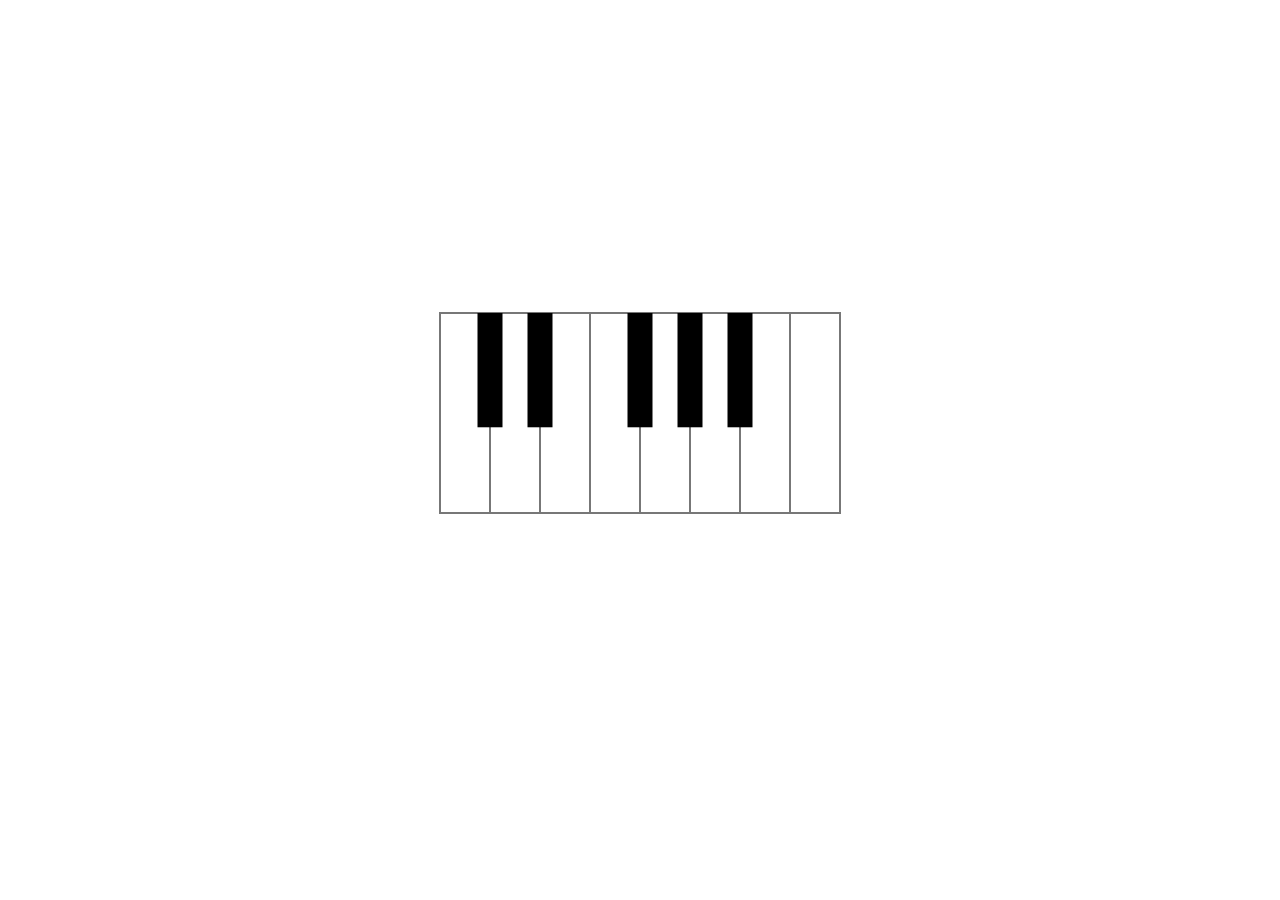
==== index.html @ 2a6bb34e "initial commit" ====
<!DOCTYPE html>
<html lang="en">
<head>
	<meta charset="UTF-8">
	<meta name="viewport" content="width=device-width, initial-scale=1.0">
	<link rel="stylesheet" href="style.css">
	<title>Keyboard Keyboard</title>
</head>
<body>

	<div id="keyboardContainer">
		<canvas id="keyboard" style="border: 1px solid #777;"></canvas>	
	</div>
	
	
	<script src="script.js"></script>
</body>
</html>
---- style.css ----
#keyboardContainer {
	width: 100%;
	height: 90vh;
	display: flex;
	justify-content: center;
	align-items: center;
}
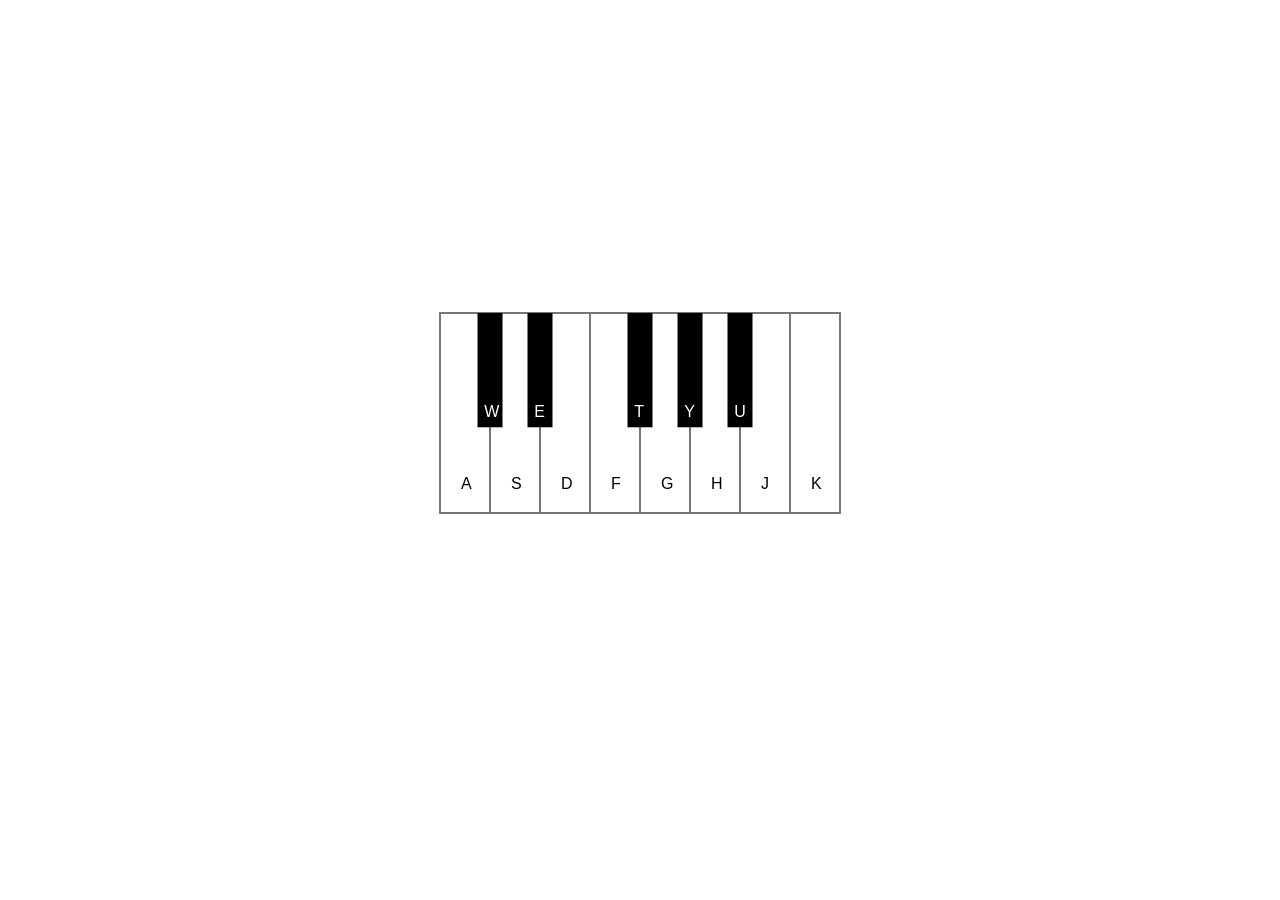
==== commit 5365b047: "add keypress animations, note names" ====
--- a/index.html
+++ b/index.html
@@ -3,8 +3,9 @@
 <head>
 	<meta charset="UTF-8">
 	<meta name="viewport" content="width=device-width, initial-scale=1.0">
+	<link rel="icon" href="images/favicon.png" type="image/png">
 	<link rel="stylesheet" href="style.css">
-	<title>Keyboard Keyboard</title>
+	<title>The Keyboard Keyboard</title>
 </head>
 <body>
 
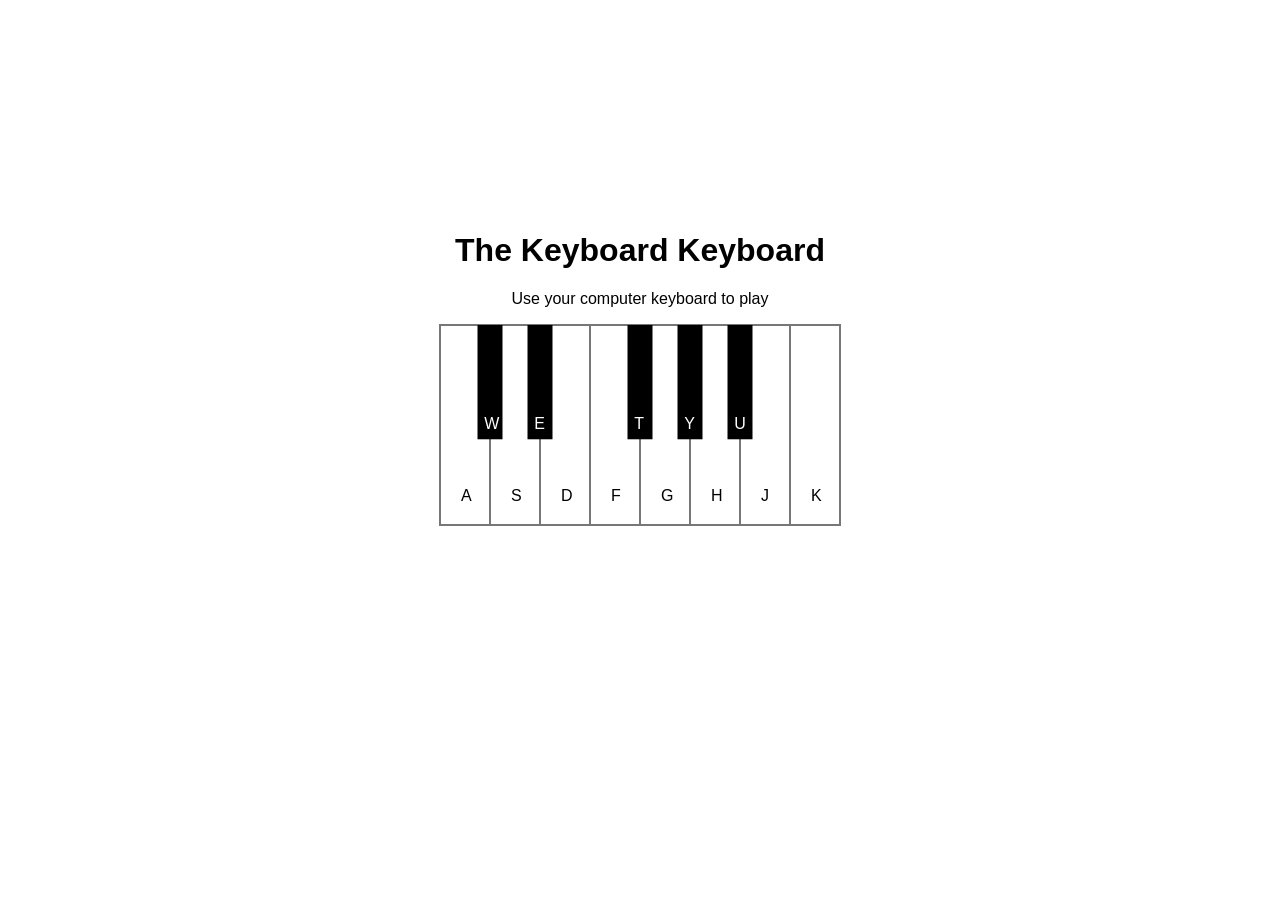
==== commit 6c43a7a8: "prep for firebase deploy" ====
--- a/index.html
+++ b/index.html
@@ -9,10 +9,15 @@
 </head>
 <body>
 
-	<div id="keyboardContainer">
-		<canvas id="keyboard" style="border: 1px solid #777;"></canvas>	
+	<div id="mainContainer">
+		<h1>The Keyboard Keyboard</h1>
+		<p style="margin-top: 0;">Use your computer keyboard to play</p>
+	
+		<div id="keyboardContainer">
+			<canvas id="keyboard" style="border: 1px solid #777;"></canvas>	
+		</div>	
 	</div>
-	
+		
 	
 	<script src="script.js"></script>
 </body>
--- a/style.css
+++ b/style.css
@@ -1,7 +1,15 @@
 #keyboardContainer {
 	width: 100%;
-	height: 90vh;
 	display: flex;
 	justify-content: center;
 	align-items: center;
+}
+
+#mainContainer {
+	font-family:'Segoe UI', Tahoma, Geneva, Verdana, sans-serif;
+	display: flex;
+	flex-direction: column;
+	justify-content: center;
+	align-items: center;
+	height: 80vh;
 }
